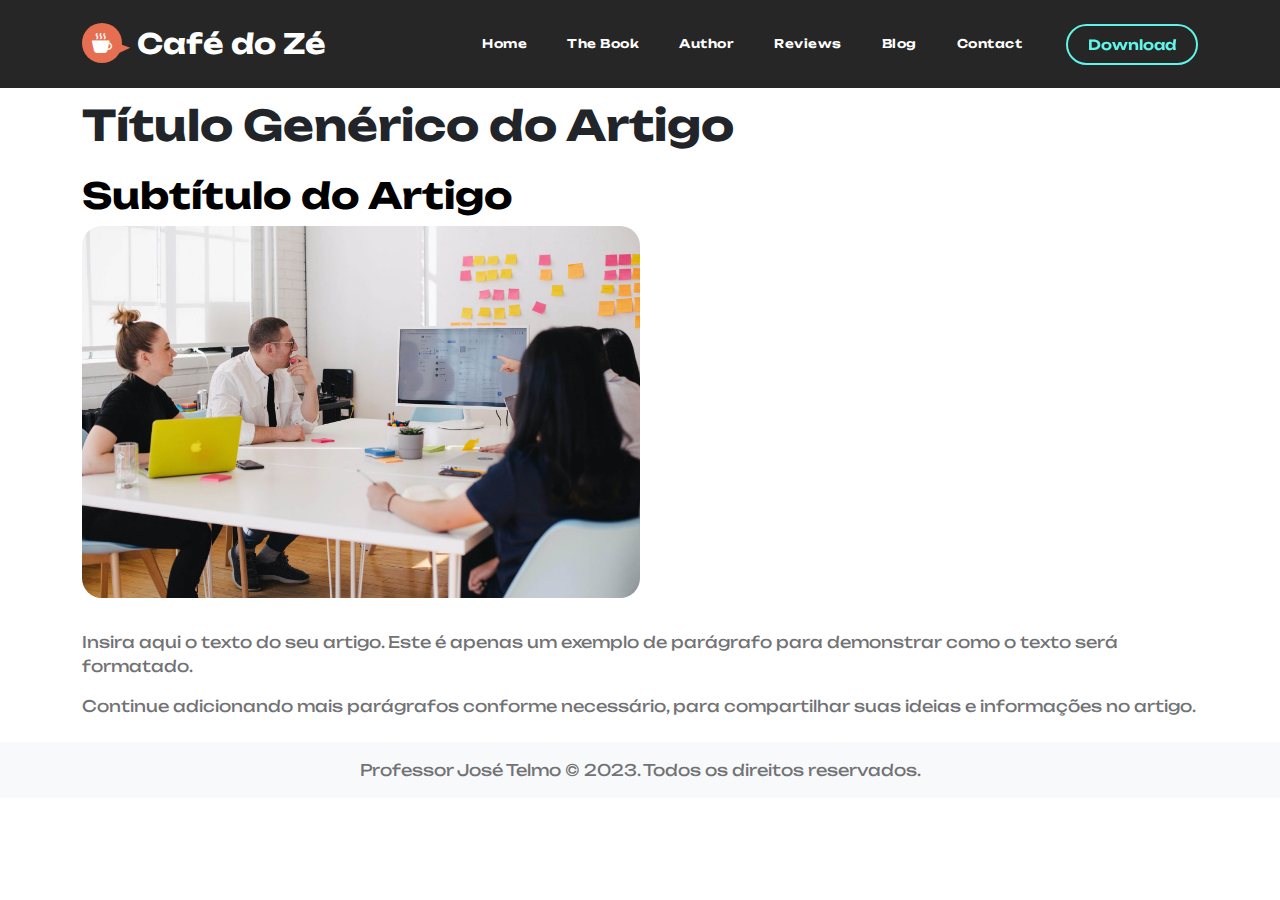
==== blog.html @ 488163ed "Menu por JS" ====
<!doctype html>
<html lang="pt-br">
    <head>

<!-- GA4: "GitHub Pages"-->
<!-- Google tag (gtag.js) -->
<script async src="https://www.googletagmanager.com/gtag/js?id=G-TB0BN3F8QX"></script>
<script>
  window.dataLayer = window.dataLayer || [];
  function gtag(){dataLayer.push(arguments);}
  gtag('js', new Date());

  gtag('config', 'G-TB0BN3F8QX');
</script>

        <meta charset="utf-8">
        <meta name="viewport" content="width=device-width, initial-scale=1">

		<title>Café do Zé - Cafeteria em Botafogo</title>
        <meta name="description" content="">
        <meta name="author" content="">

        
        <link rel="icon" type="image/x-icon" href="images/favicon.ico">

        <!-- CSS FILES -->        
        <link rel="preconnect" href="https://fonts.googleapis.com">
        
        <link rel="preconnect" href="https://fonts.gstatic.com" crossorigin>

        <link href="https://fonts.googleapis.com/css2?family=Unbounded:wght@300;400;600;700&display=swap" rel="stylesheet">

        <link href="css/bootstrap.min.css" rel="stylesheet">

        <link href="css/bootstrap-icons.css" rel="stylesheet">

        <link href="css/templatemo-ebook-landing.css" rel="stylesheet">
<!--

TemplateMo 588 ebook landing

https://templatemo.com/tm-588-ebook-landing

-->


<script src="js/script.js" type="text/javascript" crossorigin="anonymous"></script>

<style>

main {

    margin-top: 100px;

}

</style>


    </head>
<body>

        <main>

            <nav class="navbar navbar-expand-lg" id="content">
                    <script>
                
                        window.onload =  catar('menu.html');
                    
                    </script>
            </nav>

      <main class="container">
        <h1 class="mt-4 mb-4">Título Genérico do Artigo</h1>
        <h2>Subtítulo do Artigo</h2>
        <div class="col-lg-6 col-12 mb-3">
        <img src="images/jason-goodman-MUZFKa_mttU-unsplash.jpg" alt="Imagem genérica do artigo" class="scrollspy-example-item-image img-fluid img-fluid mb-3">
    </div>
        <p>
            Insira aqui o texto do seu artigo. Este é apenas um exemplo de parágrafo para demonstrar como o texto será formatado.
        </p>
        <p>
            Continue adicionando mais parágrafos conforme necessário, para compartilhar suas ideias e informações no artigo.
        </p>
    </main>
    <footer class="bg-light py-3 mt-4">
        <div class="container">
            <p class="text-center mb-0">Professor José Telmo &copy; 2023. Todos os direitos reservados.</p>
        </div>
    </footer>
        <!-- JAVASCRIPT FILES -->
        <script src="js/jquery.min.js"></script>
        <script src="js/bootstrap.bundle.min.js"></script>
        <script src="js/jquery.sticky.js"></script>
        <script src="js/click-scroll.js"></script>
        <script src="js/custom.js"></script>
    </body>
</html>
---- css/templatemo-ebook-landing.css ----
/*

TemplateMo 588 ebook landing

https://templatemo.com/tm-588-ebook-landing

*/

/*---------------------------------------
  CUSTOM PROPERTIES ( VARIABLES )             
-----------------------------------------*/
:root {
  --white-color:                  #ffffff;
  --primary-color:                #E76F51;
  --secondary-color:              #E9C46A;
  --section-bg-color:             #f0f8ff;
  --custom-btn-bg-color:          #61f4e8;
  --custom-btn-bg-hover-color:    #E76F51;
  --dark-color:                   #000000;
  --p-color:                      #717275;
  --link-hover-color:             #E76F51;

  --body-font-family:             'Unbounded', sans-serif;

  --h1-font-size:                 42px;
  --h2-font-size:                 36px;
  --h3-font-size:                 28px;
  --h4-font-size:                 24px;
  --h5-font-size:                 22px;
  --h6-font-size:                 20px;
  --p-font-size:                  16px;
  --menu-font-size:               12px;
  --btn-font-size:                14px;
  --copyright-font-size:          14px;

  --border-radius-large:          100px;
  --border-radius-medium:         20px;
  --border-radius-small:          10px;

  --font-weight-light:            300;
  --font-weight-normal:           400;
  --font-weight-semibold:         600;
  --font-weight-bold:             700;
}

body {
  background-color: var(--white-color);
  font-family: var(--body-font-family); 
}


/*---------------------------------------
  TYPOGRAPHY               
-----------------------------------------*/

h2,
h3,
h4,
h5,
h6 {
  color: var(--dark-color);
}

h1,
h2,
h3,
h4,
h5,
h6 {
  font-weight: var(--font-weight-semibold);
}

h1 {
  font-size: var(--h1-font-size);
  font-weight: var(--font-weight-bold);
}

h2 {
  font-size: var(--h2-font-size);
  font-weight: var(--font-weight-bold);
}

h3 {
  font-size: var(--h3-font-size);
}

h4 {
  font-size: var(--h4-font-size);
}

h5 {
  font-size: var(--h5-font-size);
}

h6 {
  color: var(--secondary-color);
  font-size: var(--h6-font-size);
}

p {
  color: var(--p-color);
  font-size: var(--p-font-size);
  font-weight: var(--font-weight-normal);
}

ul li {
  color: var(--p-color);
  font-size: var(--p-font-size);
  font-weight: var(--font-weight-normal);
}

a, 
button {
  touch-action: manipulation;
  transition: all 0.3s;
}

a {
  display: inline-block;
  color: var(--primary-color);
  text-decoration: none;
}

a:hover {
  color: var(--link-hover-color);
}

b,
strong {
  font-weight: var(--font-weight-bold);
}


/*---------------------------------------
  SECTION               
-----------------------------------------*/
.section-padding {
  padding-top: 100px;
  padding-bottom: 100px;
}

::selection {
  background-color: var(--secondary-color);
  color: var(--white-color);
}


/*---------------------------------------
  AVATAR IMAGE               
-----------------------------------------*/
.avatar-image {
  border: 4px solid var(--white-color);
  border-radius: 100px;
  width: 60px;
  height: 60px;
  object-fit: cover;
}

.avatar-image-left {
  position: relative;
  left: -10px;
}

.avatar-image-left + .avatar-image-left {
  left: -20px;
}

.avatar-image-left + .avatar-image-left + .avatar-image-left {
  left: -30px;
}

.avatar-image-left + .avatar-image-left + .avatar-image-left + .avatar-image-left {
  left: -40px;
}

.avatar-group,
.reviews-group {
  position: relative;
  z-index: 22;
}

.reviews-group {
  display: inline-block;
  vertical-align: top;
}

.reviews-group strong {
  font-size: var(--h3-font-size);
  margin-right: 10px;
}


/*---------------------------------------
  CUSTOM LINK              
-----------------------------------------*/
.link {
  cursor: pointer;
  position: relative;
  white-space: nowrap;
  color: var(--white-color);
}

.link::before,
.link::after {
  position: absolute;
  width: 100%;
  height: 1px;
  background: currentColor;
  top: 100%;
  left: 0;
  pointer-events: none;
}

.link::before {
  content: '';
}

.link--kale::before {
  height: 10px;
  top: 100%;
  opacity: 0;
}

.link--kale:hover::before {
  opacity: 1;
  animation: lineUp 0.3s ease forwards;
}

@keyframes lineUp {
    0% {
      transform-origin: 50% 100%;
      transform: scale3d(1, 0.045, 1);
    }

    50% {
      transform-origin: 50% 100%;
      transform: scale3d(1, 1, 1);
    }

    51% {
      transform-origin: 50% 0%;
      transform: scale3d(1, 1, 1);
    }

    100% {
      transform-origin: 50% 0%;
      transform: scale3d(1, 0.045, 1);
    }
}

.link--kale::after {
    content: '';
    transition: opacity 0.3s;
    opacity: 0;
    transition-delay: 0s;
}

.link--kale:hover::after {
    opacity: 1;
    transition-delay: 0.3s;
}


/*---------------------------------------
  CUSTOM BUTTON               
-----------------------------------------*/
.custom-btn {
  background: var(--custom-btn-bg-color);
  border: 2px solid transparent;
  border-radius: var(--border-radius-large);
  color: var(--white-color);
  font-size: var(--btn-font-size);
  font-weight: var(--font-weight-semibold);
  line-height: normal;
  transition: all 0.3s;
  padding: 10px 20px;
}

.custom-btn:hover {
  background: var(--custom-btn-bg-hover-color);
  color: var(--white-color);
}

.custom-border-btn {
  background: transparent;
  border: 2px solid var(--custom-btn-bg-color);
  color: var(--custom-btn-bg-color);
}

.custom-border-btn:hover {
  background: var(--custom-btn-bg-color);
  border-color: transparent;
  color: var(--white-color);
}

.custom-btn-bg-white {
  border-color: var(--white-color);
  color: var(--white-color);
}

.btn-naira {
  padding: 0;
  position: relative;
  z-index: 1;
  overflow: hidden;
  -webkit-backface-visibility: hidden;
  -webkit-transition: background-color 0.3s;
  transition: background-color 0.3s;
}

.btn-naira::before {
  content: '';
  position: absolute;
  left: -50%;
  width: 200%;
  height: 200%;
  background: var(--primary-color);
  top: -50%;
  z-index: -1;
  -webkit-transform: translate3d(0, -100%, 0) rotate3d(0, 0, 1, -10deg);
  transform: translate3d(0, -100%, 0) rotate3d(0, 0, 1, -10deg);
}

.btn-naira.btn-inverted::before {
  background: var(--primary-color);
}

.btn-naira > span {
  display: block;
  vertical-align: middle;
}

.btn-naira .btn-icon {
  position: absolute;
  top: 0;
  width: 100%;
  left: 0;
  color: var(--white-color);
  -webkit-transform: translate3d(0, -100%, 0);
  transform: translate3d(0, -100%, 0);
}

.btn-naira > span,
.btn-naira .btn-icon {
  padding: 10px 20px;
  -webkit-transition: -webkit-transform 0.3s;
  transition: transform 0.3s;
  -webkit-transition-timing-function: cubic-bezier(0.75, 0, 0.125, 1);
  transition-timing-function: cubic-bezier(0.75, 0, 0.125, 1);
}

.btn-naira:hover::before {
  -webkit-animation: anim-naira-1 0.3s forwards ease-in;
  animation: anim-naira-1 0.3s forwards ease-in;
}

@-webkit-keyframes anim-naira-1 {
  50% {
    -webkit-transform: translate3d(0, -50%, 0) rotate3d(0, 0, 1, -10deg);
    transform: translate3d(0, -50%, 0) rotate3d(0, 0, 1, -10deg);
    -webkit-animation-timing-function: ease-out;
    animation-timing-function: ease-out;
  }
  100% {
    -webkit-transform: translate3d(0, 0%, 0) rotate3d(0, 0, 1, 0deg);
    transform: translate3d(0, 0%, 0) rotate3d(0, 0, 1, 0deg);
  }
}

@keyframes anim-naira-1 {
  50% {
    -webkit-transform: translate3d(0, -50%, 0) rotate3d(0, 0, 1, -10deg);
    transform: translate3d(0, -50%, 0) rotate3d(0, 0, 1, -10deg);
    -webkit-animation-timing-function: ease-out;
    animation-timing-function: ease-out;
  }
  100% {
    -webkit-transform: translate3d(0, 0%, 0) rotate3d(0, 0, 1, 0deg);
    transform: translate3d(0, 0%, 0) rotate3d(0, 0, 1, 0deg);
  }
}

.btn-naira:hover {
  background-color: var(--primary-color);
  -webkit-transition: background-color 0s 0.3s;
  transition: background-color 0s 0.3s;
}

.btn-naira.btn-inverted:hover {
  background-color: var(--primary-color);
}

.btn-naira:hover .btn-icon {
  -webkit-transform: translate3d(0, 0, 0);
  transform: translate3d(0, 0, 0);
}

.btn-naira:hover > span {
  opacity: 0;
  -webkit-transform: translate3d(0, 100%, 0);
  transform: translate3d(0, 100%, 0);
}


/*---------------------------------------
  NAVIGATION              
-----------------------------------------*/
.sticky-wrapper {
  position: absolute;
  top: 0;
  right: 0;
  left: 0;
}

.sticky-wrapper.is-sticky .navbar {
  background-color: rgba(0, 0, 0, 0.85);
}

.navbar {
  background: rgba(0, 0, 0, 0.85);
  z-index: 99;
  padding-top: 15px;
  padding-bottom: 15px;
}

.navbar-brand,
.navbar-brand:hover {
  font-size: var(--h3-font-size);
  font-weight: var(--font-weight-bold);
  display: block;
  color: var(--white-color);
}

.navbar-brand-icon {
  background: var(--primary-color);
  border-radius: var(--border-radius-large);
  display: inline-block;
  vertical-align: top;
  color: var(--white-color);
  font-size: var(--h6-font-size);
  width: 40px;
  height: 40px;
  line-height: 40px;
  text-align: center;
  position: relative;
}

.navbar-brand-icon::after {
  content: "";
  position: absolute;
  z-index: -1;
  top: 10px;
  right: -5px;
  width: 0;
  height: 0;
  border-style: solid;
  border-width: 0 0 20px 20px;
  border-color: transparent transparent var(--primary-color) transparent;
  pointer-events: none;
  transform: rotate(65deg);
}

.navbar-expand-lg .navbar-nav .nav-link {
  border-radius: var(--border-radius-large);
  margin: 10px;
  padding: 10px;
}

.navbar-nav .nav-link {
  display: inline-block;
  color: var(--white-color);
  font-size: var(--menu-font-size);
  font-weight: var(--font-weight-semibold);
  letter-spacing: 0.5px;
  position: relative;
  padding-top: 15px;
  padding-bottom: 15px;
}

.navbar-nav .nav-link.active, 
.navbar-nav .nav-link:hover {
  color: var(--primary-color);
}

.navbar-toggler {
  border: 0;
  padding: 0;
  cursor: pointer;
  margin: 0;
  width: 30px;
  height: 35px;
  outline: none;
}

.navbar-toggler:focus {
  outline: none;
  box-shadow: none;
}

.navbar-toggler[aria-expanded="true"] .navbar-toggler-icon {
  background: transparent;
}

.navbar-toggler[aria-expanded="true"] .navbar-toggler-icon:before,
.navbar-toggler[aria-expanded="true"] .navbar-toggler-icon:after {
  transition: top 300ms 50ms ease, -webkit-transform 300ms 350ms ease;
  transition: top 300ms 50ms ease, transform 300ms 350ms ease;
  transition: top 300ms 50ms ease, transform 300ms 350ms ease, -webkit-transform 300ms 350ms ease;
  top: 0;
}

.navbar-toggler[aria-expanded="true"] .navbar-toggler-icon:before {
  transform: rotate(45deg);
}

.navbar-toggler[aria-expanded="true"] .navbar-toggler-icon:after {
  transform: rotate(-45deg);
}

.navbar-toggler .navbar-toggler-icon {
  background: var(--white-color);
  transition: background 10ms 300ms ease;
  display: block;
  width: 30px;
  height: 2px;
  position: relative;
}

.navbar-toggler .navbar-toggler-icon:before,
.navbar-toggler .navbar-toggler-icon:after {
  transition: top 300ms 350ms ease, -webkit-transform 300ms 50ms ease;
  transition: top 300ms 350ms ease, transform 300ms 50ms ease;
  transition: top 300ms 350ms ease, transform 300ms 50ms ease, -webkit-transform 300ms 50ms ease;
  position: absolute;
  right: 0;
  left: 0;
  background: var(--white-color);
  width: 30px;
  height: 2px;
  content: '';
}

.navbar-toggler .navbar-toggler-icon::before {
  top: -8px;
}

.navbar-toggler .navbar-toggler-icon::after {
  top: 8px;
}


/*---------------------------------------
  HERO        
-----------------------------------------*/
.hero-section {
  background-image: url('../images/businessman-sitting-by-table-cafe.jpg');
  background-repeat: no-repeat;
  background-size: cover;
  background-position: center;
  position: relative;
  padding-top: 50px;
}

.hero-section::after {
  content: "";
  position: absolute;
  top: 0;
  right: 0;
  bottom: 0;
  left: 0;
  pointer-events: none;
  background-color: rgba(0, 0, 0, 0.45); 
}

.hero-section .row {
  position: relative;
  z-index: 22;
  top: 100px;
}

.hero-image {
  position: relative;
  z-index: 2;
  bottom: 100px;
  display: block;
  margin: auto;
}

@media screen and (min-width: 991px) {
  .hero-section {
    height: calc(90vh - 88px);
    padding-top: 350px;
  }
}


/*---------------------------------------
  FEATURED              
-----------------------------------------*/
.featured-section {
  background-color: var(--custom-btn-bg-color);
  position: relative;
  padding-top: 50px;
  padding-bottom: 50px;
}

.featured-section::after {
  /*content: "";*/
  position: absolute;
  bottom: 0;
  right: 0;
  width: 0;
  height: 0;
  border-style: solid;
  border-width: 0 0 450px 450px;
  border-color: transparent transparent var(--white-color) transparent;
  pointer-events: none;
}


/*---------------------------------------
  CUSTOM BLOCK              
-----------------------------------------*/
.custom-block {
  background-image: url('../images/businessman-sitting-by-table-cafe.jpg');
  background-repeat: no-repeat;
  background-size: cover;
  background-position: center;
  border-radius: var(--border-radius-medium);
  position: relative;
  overflow: hidden;
}

.custom-block::after {
  content: "";
  position: absolute;
  top: 0;
  right: 0;
  bottom: 0;
  left: 0;
  pointer-events: none;
  background-color: rgba(0, 0, 0, 0.45);
}

.custom-block .avatar-image {
  min-width: 60px;
  margin: auto;
  left: 0;
}

.custom-block .bi-star {
  color: var(--white-color);
}

.custom-block .bi-star-fill {
  color: var(--secondary-color);
}

.custom-block-image-wrap {
  background-color: rgba(231, 111, 81, 0.85);
  border-radius: 0 0 var(--border-radius-medium) var(--border-radius-medium);
  position: relative;
  z-index: 2;
  overflow: hidden;
  margin: auto;
  padding: 25px 45px;
}

.custom-block-info {
  position: relative;
  z-index: 2;
  padding: 30px;
}

.custom-block-info strong,
.custom-block-info p {
  color: var(--white-color);
}

.custom-block-info p {
  color: rgba(255, 255, 255, 0.9);
  line-height: 1.8;
}


/*---------------------------------------
  THE BOOK SECTION            
-----------------------------------------*/
.book-section-info {
  padding-top: 40px;
  padding-right: 40px;
  padding-left: 40px;
}

.nav-pills {
  border: 2px solid var(--primary-color);
  border-radius: var(--border-radius-medium);
  position: sticky;
  top: 120px;
  padding: 30px;
}

.nav-pills .nav-link {
  background: var(--section-bg-color);
  color: var(--p-color);
  border-radius: var(--border-radius-large);
  margin-top: 5px;
  margin-bottom: 10px;
  padding: 15px 30px;
}

.nav-pills .nav-link:hover,
.nav-pills .nav-link.active, 
.nav-pills .show>.nav-link {
  background: var(--primary-color);
  color: var(--white-color);
}

.scrollspy-example-2 {
  padding-right: 30px;
  padding-left: 30px;
}

.scrollspy-example-item {
  border-bottom: 5px dotted var(--p-color);
  min-height: 500px;
  padding-top: 20px;
  padding-bottom: 50px;
}

.scrollspy-example-item:last-child {
  border-bottom: 0;
}

.scrollspy-example-item-image {
  border-radius: var(--border-radius-medium);
}

.scrollspy-example-item h5 {
  padding-top: 30px;
  padding-bottom: 20px;
}

.blockquote {
  background: var(--section-bg-color);
  border-radius: var(--border-radius-small);
  font-size: var(--h5-font-size);
  font-weight: var(--font-weight-semibold);
  color: var(--site-footer-bg-color);
  margin-top: 30px;
  margin-bottom: 30px;
  padding: 80px 40px 40px 40px;
  text-align: center;
}

.blockquote::before {
  content: "“";
  color: var(--custom-btn-bg-color);
  font-size: 100px;
  line-height: 1rem;
  display: block;
}


/*---------------------------------------
  AUTHOR SECTION            
-----------------------------------------*/
.author-section {
  background-image: url('../images/circle-scatter-haikei.png');
  background-repeat: no-repeat;
  background-size: contain;
  background-position: left bottom;
  position: relative;
  margin-top: 50px;
}

.author-image {
  border: 10px solid var(--secondary-color);
  border-radius: 100%;
  display: block;
  margin: auto;
  width: 350px;
  height: 350px;
  object-fit: cover;
}


/*---------------------------------------
  DIVIDER SECTION               
-----------------------------------------*/
.divider-section {
  background-image: url('../images/wave-haikei.png');
  background-repeat: no-repeat;
  background-size: cover;
  background-position: center;
}


/*---------------------------------------
  CONTACT               
-----------------------------------------*/
.contact-section {
  background: var(--custom-btn-bg-color);
  position: relative;
  overflow: hidden;
}

.contact-section::before {
  content: "";
  position: absolute;
  top: 0;
  left: 0;
  width: 0;
  height: 0;
  border-style: solid;
  border-width: 450px 450px 0 0;
  border-color: var(--white-color) transparent transparent;
  pointer-events: none;
}

.contact-section .container {
  position: relative;
}

.contact-section p {
  color: var(--white-color);
  font-size: var(--h6-font-size);
}

.contact-link {
  color: var(--white-color);
}

.contact-section .copyright-text {
  font-size: var(--copyright-font-size);
}


/*---------------------------------------
  EBOOK DOWNLOAD FORM               
-----------------------------------------*/
.ebook-download-form {
  border-radius: var(--border-radius-medium);
  position: relative;
  z-index: 2;
  padding: 50px;
}


/*---------------------------------------
  CUSTOM FORM               
-----------------------------------------*/
.custom-form .form-control {
  border-radius: var(--border-radius-large);
  box-shadow: none;
  color: var(--p-color);
  padding-top: 13px;
  padding-bottom: 13px;
  padding-right: 40px;
  padding-left: 20px;
  outline: none;
}

.custom-form .form-control:focus,
.custom-form .form-control:hover {
  border-color: var(--primary-color);
}

.custom-form .form-control:focus + .input-group-text .custom-form-icon,
.custom-form .form-control:hover + .input-group-text .custom-form-icon {
  opacity: 1;
}

.custom-form .input-group-text {
  background: transparent;
  border: 0;
  border-radius: 0;
  position: absolute;
  top: 0;
  right: 0;
  bottom: 0;
  margin: 10px;
}

.custom-form-icon {
  position: relative;
  z-index: 22;
  opacity: 0;
  transition: opacity 0.3s ease;
}

.input-group:not(.has-validation)>.dropdown-toggle:nth-last-child(n+3), .input-group:not(.has-validation)>.form-floating:not(:last-child)>.form-control, .input-group:not(.has-validation)>.form-floating:not(:last-child)>.form-select, .input-group:not(.has-validation)>:not(:last-child):not(.dropdown-toggle):not(.dropdown-menu):not(.form-floating) {
  border-radius: var(--border-radius-large);
}

.custom-form button[type="submit"] {
  background: var(--custom-btn-bg-color);
  border: none;
  border-radius: var(--border-radius-large);
  color: var(--white-color);
  font-size: var(--p-font-size);
  font-weight: var(--font-weight-semibold);
  transition: all 0.3s;
  margin-bottom: 0;
}

.custom-form button[type="submit"]:hover,
.custom-form button[type="submit"]:focus {
  background: var(--custom-btn-bg-hover-color);
  border-color: transparent;
}


/*---------------------------------------
  SOCIAL ICON               
-----------------------------------------*/
.social-icon {
  margin: 0;
  padding: 0;
}

.social-icon-item {
  list-style: none;
  display: inline-block;
  vertical-align: top;
}

.social-icon-link {
  background: var(--secondary-color);
  border-radius: var(--border-radius-large);
  color: var(--white-color);
  font-size: var(--copyright-font-size);
  display: block;
  margin-right: 10px;
  text-align: center;
  width: 35px;
  height: 35px;
  line-height: 36px;
  transition: background 0.2s, color 0.2s;
}

.social-icon-link:hover {
  background: var(--primary-color);
  color: var(--white-color);
}


/*---------------------------------------
  RESPONSIVE STYLES               
-----------------------------------------*/
@media screen and (max-width: 991px) {
  h1 {
    font-size: 48px;
  }

  h2 {
    font-size: 36px;
  }

  h3 {
    font-size: 32px;
  }

  h4 {
    font-size: 28px;
  }

  h5 {
    font-size: 20px;
  }

  h6 {
    font-size: 18px;
  }

  .section-padding {
    padding-top: 50px;
    padding-bottom: 50px;
  }
  
  .navbar {
    background-color: rgba(0, 0, 0, 0.65);
  }

  .navbar-expand-lg .navbar-nav {
    padding-bottom: 20px;
  }

  .navbar-expand-lg .navbar-nav .nav-link {
    padding: 0;
  }

  .scrollspy-example-2 .scrollspy-example-item:first-child {
    padding-top: 0;
  }

  .scrollspy-example-item h5 {
    padding-bottom: 5px;
  }

  .book-section-info {
    padding-top: 20px;
    padding-right: 20px;
    padding-left: 20px;
  }

  .ebook-download-form {
    padding: 30px;
  }
}

@media screen and (max-width: 480px) {
  h1 {
    font-size: 36px;
  }

  h2 {
    font-size: 28px;
  }

  h3 {
    font-size: 26px;
  }

  h4 {
    font-size: 22px;
  }

  h5 {
    font-size: 20px;
  }

  .navbar-brand {
    font-size: var(--p-font-size);
  }

  .navbar-brand-icon {
    width: 30px;
    height: 30px;
    line-height: 30px;
  }

  .navbar-brand-icon::after {
    top: 5px;
  }

  .btn-naira > span, 
  .btn-naira .btn-icon {
    font-size: 12px;
    padding: 5px 15px;
  }
}
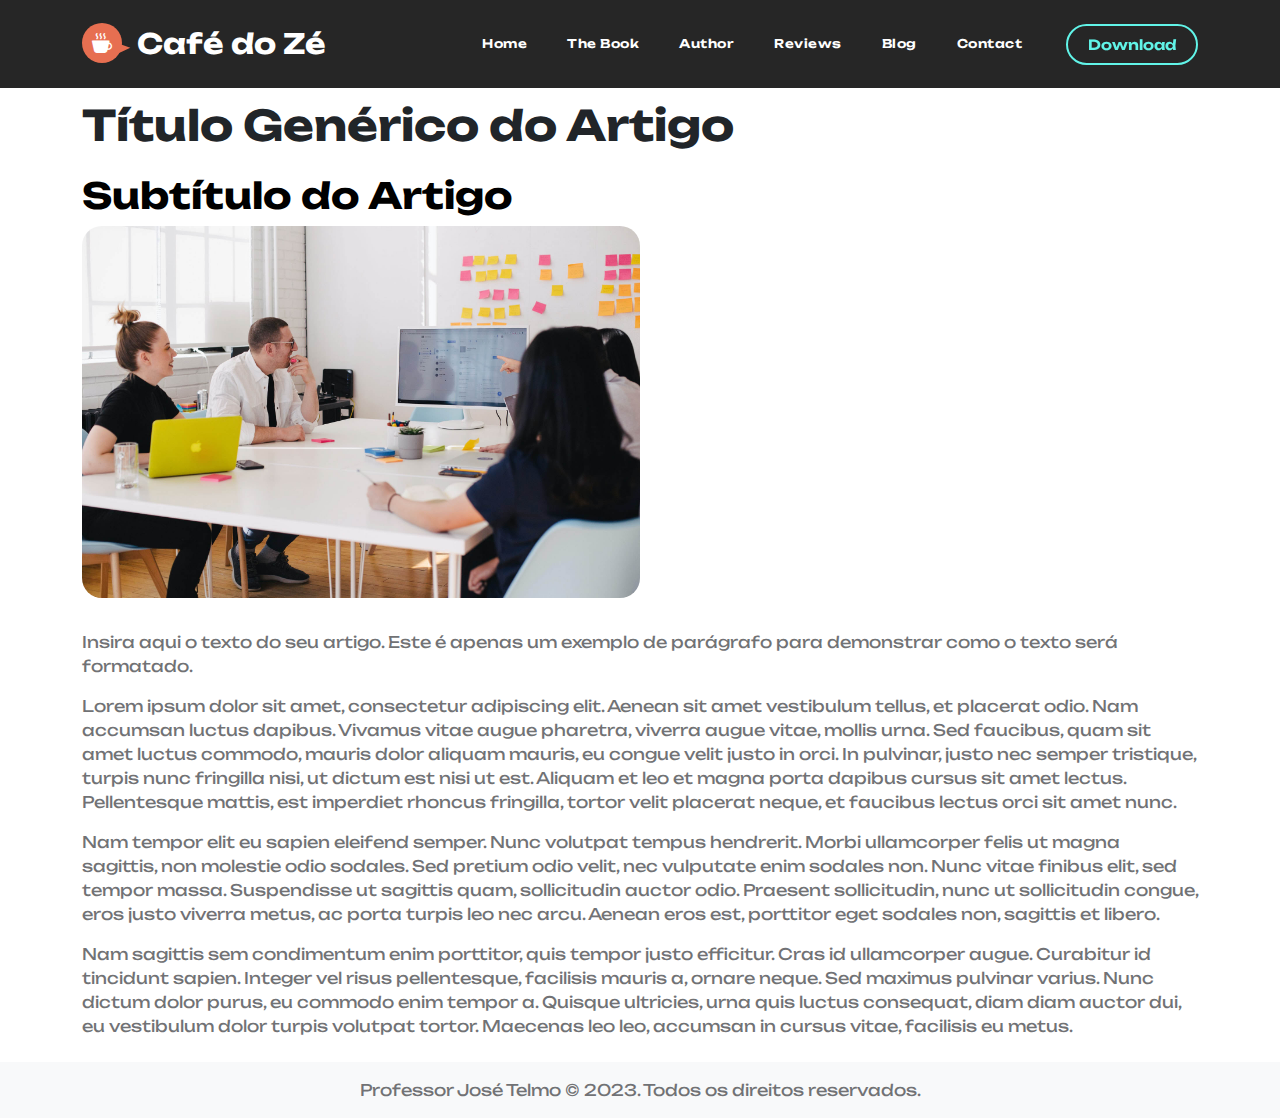
==== commit 664b32ef: "Update blog.html" ====
--- a/blog.html
+++ b/blog.html
@@ -80,7 +80,13 @@
             Insira aqui o texto do seu artigo. Este é apenas um exemplo de parágrafo para demonstrar como o texto será formatado.
         </p>
         <p>
-            Continue adicionando mais parágrafos conforme necessário, para compartilhar suas ideias e informações no artigo.
+            Lorem ipsum dolor sit amet, consectetur adipiscing elit. Aenean sit amet vestibulum tellus, et placerat odio. Nam accumsan luctus dapibus. Vivamus vitae augue pharetra, viverra augue vitae, mollis urna. Sed faucibus, quam sit amet luctus commodo, mauris dolor aliquam mauris, eu congue velit justo in orci. In pulvinar, justo nec semper tristique, turpis nunc fringilla nisi, ut dictum est nisi ut est. Aliquam et leo et magna porta dapibus cursus sit amet lectus. Pellentesque mattis, est imperdiet rhoncus fringilla, tortor velit placerat neque, et faucibus lectus orci sit amet nunc. 
+        </p>
+        <p>    
+            Nam tempor elit eu sapien eleifend semper. Nunc volutpat tempus hendrerit. Morbi ullamcorper felis ut magna sagittis, non molestie odio sodales. Sed pretium odio velit, nec vulputate enim sodales non. Nunc vitae finibus elit, sed tempor massa. Suspendisse ut sagittis quam, sollicitudin auctor odio. Praesent sollicitudin, nunc ut sollicitudin congue, eros justo viverra metus, ac porta turpis leo nec arcu. Aenean eros est, porttitor eget sodales non, sagittis et libero.
+        </p>
+        <p>
+            Nam sagittis sem condimentum enim porttitor, quis tempor justo efficitur. Cras id ullamcorper augue. Curabitur id tincidunt sapien. Integer vel risus pellentesque, facilisis mauris a, ornare neque. Sed maximus pulvinar varius. Nunc dictum dolor purus, eu commodo enim tempor a. Quisque ultricies, urna quis luctus consequat, diam diam auctor dui, eu vestibulum dolor turpis volutpat tortor. Maecenas leo leo, accumsan in cursus vitae, facilisis eu metus.
         </p>
     </main>
     <footer class="bg-light py-3 mt-4">
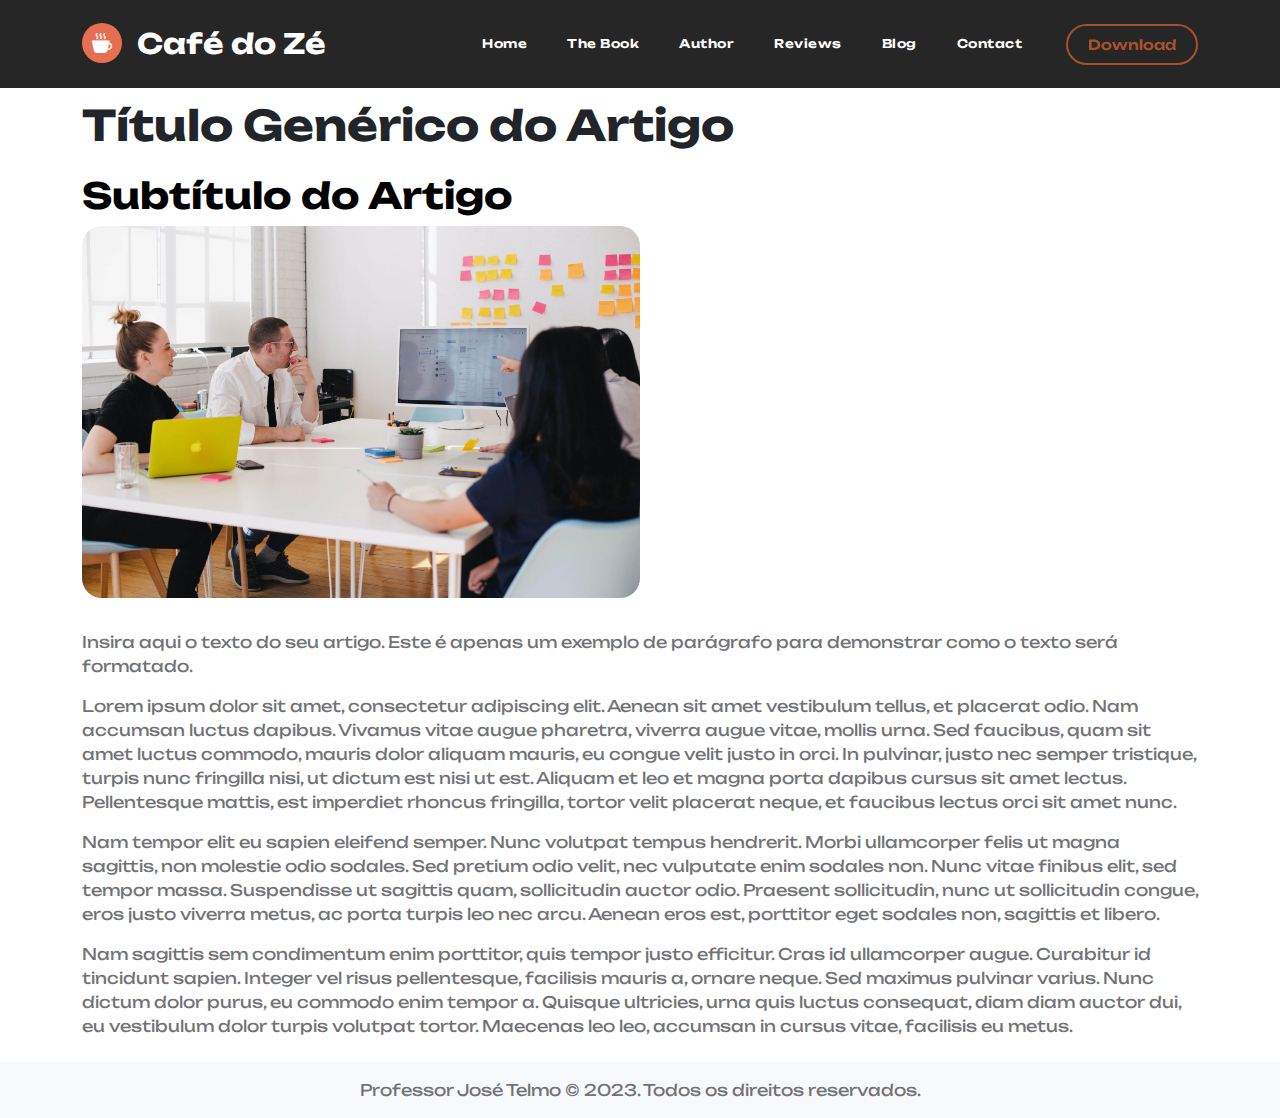
==== commit 411dff1d: "update cores e navegação" ====
--- a/blog.html
+++ b/blog.html
@@ -16,9 +16,10 @@
         <meta charset="utf-8">
         <meta name="viewport" content="width=device-width, initial-scale=1">
 
-		<title>Café do Zé - Cafeteria em Botafogo</title>
-        <meta name="description" content="">
-        <meta name="author" content="">
+        <title>Café do Zé - Cafeteria em Botafogo</title>
+        <meta name="description" content="Café do Zé é uma página de exemplo para meus alunos 
+        praticarem HTML, mídias sociais e análise de métricas.">     
+        <meta name="author" content="Professor José Telmo">
 
         
         <link rel="icon" type="image/x-icon" href="images/favicon.ico">
@@ -34,7 +35,7 @@
 
         <link href="css/bootstrap-icons.css" rel="stylesheet">
 
-        <link href="css/templatemo-ebook-landing.css" rel="stylesheet">
+        <link href="css/style.css" rel="stylesheet">
 <!--
 
 TemplateMo 588 ebook landing
@@ -44,7 +45,6 @@
 -->
 
 
-<script src="js/script.js" type="text/javascript" crossorigin="anonymous"></script>
 
 <style>
 
@@ -61,12 +61,10 @@
 <body>
 
         <main>
-
+            <script src="js/script.js" type="text/javascript" crossorigin="anonymous"></script>
             <nav class="navbar navbar-expand-lg" id="content">
                     <script>
-                
                         window.onload =  catar('menu.html');
-                    
                     </script>
             </nav>
 
--- a/css/style.css
+++ b/css/style.css
@@ -0,0 +1,1028 @@
+/*
+
+TemplateMo 588 ebook landing
+
+https://templatemo.com/tm-588-ebook-landing
+
+*/
+
+/*---------------------------------------
+  CUSTOM PROPERTIES ( VARIABLES )             
+-----------------------------------------*/
+:root {
+  --white-color:                  #ffffff;
+  --primary-color:                #E76F51;
+  --secondary-color:              #c48e07;
+  --section-bg-color:             #f0f8ff;
+  --custom-btn-bg-color:          #a8512e;
+  --custom-btn-bg-hover-color:    #E76F51;
+  --dark-color:                   #000000;
+  --p-color:                      #717275;
+  --link-hover-color:             #E76F51;
+
+  --body-font-family:             'Unbounded', sans-serif;
+
+  --h1-font-size:                 42px;
+  --h2-font-size:                 36px;
+  --h3-font-size:                 28px;
+  --h4-font-size:                 24px;
+  --h5-font-size:                 22px;
+  --h6-font-size:                 20px;
+  --p-font-size:                  16px;
+  --menu-font-size:               12px;
+  --btn-font-size:                14px;
+  --copyright-font-size:          14px;
+
+  --border-radius-large:          100px;
+  --border-radius-medium:         20px;
+  --border-radius-small:          10px;
+
+  --font-weight-light:            300;
+  --font-weight-normal:           400;
+  --font-weight-semibold:         600;
+  --font-weight-bold:             700;
+}
+
+body {
+  background-color: var(--white-color);
+  font-family: var(--body-font-family); 
+}
+
+
+/*---------------------------------------
+  TYPOGRAPHY               
+-----------------------------------------*/
+
+h2,
+h3,
+h4,
+h5,
+h6 {
+  color: var(--dark-color);
+}
+
+h1,
+h2,
+h3,
+h4,
+h5,
+h6 {
+  font-weight: var(--font-weight-semibold);
+}
+
+h1 {
+  font-size: var(--h1-font-size);
+  font-weight: var(--font-weight-bold);
+}
+
+h2 {
+  font-size: var(--h2-font-size);
+  font-weight: var(--font-weight-bold);
+}
+
+h3 {
+  font-size: var(--h3-font-size);
+}
+
+h4 {
+  font-size: var(--h4-font-size);
+}
+
+h5 {
+  font-size: var(--h5-font-size);
+}
+
+h6 {
+  color: var(--secondary-color);
+  font-size: var(--h6-font-size);
+}
+
+p {
+  color: var(--p-color);
+  font-size: var(--p-font-size);
+  font-weight: var(--font-weight-normal);
+}
+
+ul li {
+  color: var(--p-color);
+  font-size: var(--p-font-size);
+  font-weight: var(--font-weight-normal);
+}
+
+a, 
+button {
+  touch-action: manipulation;
+  transition: all 0.3s;
+}
+
+a {
+  display: inline-block;
+  color: var(--primary-color);
+  text-decoration: none;
+}
+
+a:hover {
+  color: var(--link-hover-color);
+}
+
+b,
+strong {
+  font-weight: var(--font-weight-bold);
+}
+
+
+/*---------------------------------------
+  SECTION               
+-----------------------------------------*/
+.section-padding {
+  padding-top: 100px;
+  padding-bottom: 100px;
+}
+
+::selection {
+  background-color: var(--secondary-color);
+  color: var(--white-color);
+}
+
+
+/*---------------------------------------
+  AVATAR IMAGE               
+-----------------------------------------*/
+.avatar-image {
+  border: 4px solid var(--white-color);
+  border-radius: 100px;
+  width: 60px;
+  height: 60px;
+  object-fit: cover;
+}
+
+.avatar-image-left {
+  position: relative;
+  left: -10px;
+}
+
+.avatar-image-left + .avatar-image-left {
+  left: -20px;
+}
+
+.avatar-image-left + .avatar-image-left + .avatar-image-left {
+  left: -30px;
+}
+
+.avatar-image-left + .avatar-image-left + .avatar-image-left + .avatar-image-left {
+  left: -40px;
+}
+
+.avatar-group,
+.reviews-group {
+  position: relative;
+  z-index: 22;
+}
+
+.reviews-group {
+  display: inline-block;
+  vertical-align: top;
+}
+
+.reviews-group strong {
+  font-size: var(--h3-font-size);
+  margin-right: 10px;
+}
+
+
+/*---------------------------------------
+  CUSTOM LINK              
+-----------------------------------------*/
+.link {
+  cursor: pointer;
+  position: relative;
+  white-space: nowrap;
+  color: var(--white-color);
+}
+
+.link::before,
+.link::after {
+  position: absolute;
+  width: 100%;
+  height: 1px;
+  background: currentColor;
+  top: 100%;
+  left: 0;
+  pointer-events: none;
+}
+
+.link::before {
+  content: '';
+}
+
+.link--kale::before {
+  height: 10px;
+  top: 100%;
+  opacity: 0;
+}
+
+.link--kale:hover::before {
+  opacity: 1;
+  animation: lineUp 0.3s ease forwards;
+}
+
+@keyframes lineUp {
+    0% {
+      transform-origin: 50% 100%;
+      transform: scale3d(1, 0.045, 1);
+    }
+
+    50% {
+      transform-origin: 50% 100%;
+      transform: scale3d(1, 1, 1);
+    }
+
+    51% {
+      transform-origin: 50% 0%;
+      transform: scale3d(1, 1, 1);
+    }
+
+    100% {
+      transform-origin: 50% 0%;
+      transform: scale3d(1, 0.045, 1);
+    }
+}
+
+.link--kale::after {
+    content: '';
+    transition: opacity 0.3s;
+    opacity: 0;
+    transition-delay: 0s;
+}
+
+.link--kale:hover::after {
+    opacity: 1;
+    transition-delay: 0.3s;
+}
+
+
+/*---------------------------------------
+  CUSTOM BUTTON               
+-----------------------------------------*/
+.custom-btn {
+  background: var(--custom-btn-bg-color);
+  border: 2px solid transparent;
+  border-radius: var(--border-radius-large);
+  color: var(--white-color);
+  font-size: var(--btn-font-size);
+  font-weight: var(--font-weight-semibold);
+  line-height: normal;
+  transition: all 0.3s;
+  padding: 10px 20px;
+}
+
+.custom-btn:hover {
+  background: var(--custom-btn-bg-hover-color);
+  color: var(--white-color);
+}
+
+.custom-border-btn {
+  background: transparent;
+  border: 2px solid var(--custom-btn-bg-color);
+  color: var(--custom-btn-bg-color);
+}
+
+.custom-border-btn:hover {
+  background: var(--custom-btn-bg-color);
+  border-color: transparent;
+  color: var(--white-color);
+}
+
+.custom-btn-bg-white {
+  border-color: var(--white-color);
+  color: var(--white-color);
+}
+
+.btn-naira {
+  padding: 0;
+  position: relative;
+  z-index: 1;
+  overflow: hidden;
+  -webkit-backface-visibility: hidden;
+  -webkit-transition: background-color 0.3s;
+  transition: background-color 0.3s;
+}
+
+.btn-naira::before {
+  content: '';
+  position: absolute;
+  left: -50%;
+  width: 200%;
+  height: 200%;
+  background: var(--primary-color);
+  top: -50%;
+  z-index: -1;
+  -webkit-transform: translate3d(0, -100%, 0) rotate3d(0, 0, 1, -10deg);
+  transform: translate3d(0, -100%, 0) rotate3d(0, 0, 1, -10deg);
+}
+
+.btn-naira.btn-inverted::before {
+  background: var(--primary-color);
+}
+
+.btn-naira > span {
+  display: block;
+  vertical-align: middle;
+}
+
+.btn-naira .btn-icon {
+  position: absolute;
+  top: 0;
+  width: 100%;
+  left: 0;
+  color: var(--white-color);
+  -webkit-transform: translate3d(0, -100%, 0);
+  transform: translate3d(0, -100%, 0);
+}
+
+.btn-naira > span,
+.btn-naira .btn-icon {
+  padding: 10px 20px;
+  -webkit-transition: -webkit-transform 0.3s;
+  transition: transform 0.3s;
+  -webkit-transition-timing-function: cubic-bezier(0.75, 0, 0.125, 1);
+  transition-timing-function: cubic-bezier(0.75, 0, 0.125, 1);
+}
+
+.btn-naira:hover::before {
+  -webkit-animation: anim-naira-1 0.3s forwards ease-in;
+  animation: anim-naira-1 0.3s forwards ease-in;
+}
+
+@-webkit-keyframes anim-naira-1 {
+  50% {
+    -webkit-transform: translate3d(0, -50%, 0) rotate3d(0, 0, 1, -10deg);
+    transform: translate3d(0, -50%, 0) rotate3d(0, 0, 1, -10deg);
+    -webkit-animation-timing-function: ease-out;
+    animation-timing-function: ease-out;
+  }
+  100% {
+    -webkit-transform: translate3d(0, 0%, 0) rotate3d(0, 0, 1, 0deg);
+    transform: translate3d(0, 0%, 0) rotate3d(0, 0, 1, 0deg);
+  }
+}
+
+@keyframes anim-naira-1 {
+  50% {
+    -webkit-transform: translate3d(0, -50%, 0) rotate3d(0, 0, 1, -10deg);
+    transform: translate3d(0, -50%, 0) rotate3d(0, 0, 1, -10deg);
+    -webkit-animation-timing-function: ease-out;
+    animation-timing-function: ease-out;
+  }
+  100% {
+    -webkit-transform: translate3d(0, 0%, 0) rotate3d(0, 0, 1, 0deg);
+    transform: translate3d(0, 0%, 0) rotate3d(0, 0, 1, 0deg);
+  }
+}
+
+.btn-naira:hover {
+  background-color: var(--primary-color);
+  -webkit-transition: background-color 0s 0.3s;
+  transition: background-color 0s 0.3s;
+}
+
+.btn-naira.btn-inverted:hover {
+  background-color: var(--primary-color);
+}
+
+.btn-naira:hover .btn-icon {
+  -webkit-transform: translate3d(0, 0, 0);
+  transform: translate3d(0, 0, 0);
+}
+
+.btn-naira:hover > span {
+  opacity: 0;
+  -webkit-transform: translate3d(0, 100%, 0);
+  transform: translate3d(0, 100%, 0);
+}
+
+
+/*---------------------------------------
+  NAVIGATION              
+-----------------------------------------*/
+.sticky-wrapper {
+  position: absolute;
+  top: 0;
+  right: 0;
+  left: 0;
+}
+
+.sticky-wrapper.is-sticky .navbar {
+  background-color: rgba(0, 0, 0, 0.85);
+}
+
+.navbar {
+  background: rgba(0, 0, 0, 0.85);
+  z-index: 99;
+  padding-top: 15px;
+  padding-bottom: 15px;
+}
+
+.navbar-brand,
+.navbar-brand:hover {
+  font-size: var(--h3-font-size);
+  font-weight: var(--font-weight-bold);
+  display: block;
+  color: var(--white-color);
+}
+
+.navbar-brand-icon {
+  background: var(--primary-color);
+  border-radius: var(--border-radius-large);
+  display: inline-block;
+  vertical-align: top;
+  color: var(--white-color);
+  font-size: var(--h6-font-size);
+  width: 40px;
+  height: 40px;
+  line-height: 40px;
+  text-align: center;
+  position: relative;
+}
+
+
+.navbar-expand-lg .navbar-nav .nav-link {
+  border-radius: var(--border-radius-large);
+  margin: 10px;
+  padding: 10px;
+}
+
+.navbar-nav .nav-link {
+  display: inline-block;
+  color: var(--white-color);
+  font-size: var(--menu-font-size);
+  font-weight: var(--font-weight-semibold);
+  letter-spacing: 0.5px;
+  position: relative;
+  padding-top: 15px;
+  padding-bottom: 15px;
+}
+
+.navbar-nav .nav-link.active, 
+.navbar-nav .nav-link:hover {
+  color: var(--primary-color);
+}
+
+.navbar-toggler {
+  border: 0;
+  padding: 0;
+  cursor: pointer;
+  margin: 0;
+  width: 30px;
+  height: 35px;
+  outline: none;
+}
+
+.navbar-toggler:focus {
+  outline: none;
+  box-shadow: none;
+}
+
+.navbar-toggler[aria-expanded="true"] .navbar-toggler-icon {
+  background: transparent;
+}
+
+.navbar-toggler[aria-expanded="true"] .navbar-toggler-icon:before,
+.navbar-toggler[aria-expanded="true"] .navbar-toggler-icon:after {
+  transition: top 300ms 50ms ease, -webkit-transform 300ms 350ms ease;
+  transition: top 300ms 50ms ease, transform 300ms 350ms ease;
+  transition: top 300ms 50ms ease, transform 300ms 350ms ease, -webkit-transform 300ms 350ms ease;
+  top: 0;
+}
+
+.navbar-toggler[aria-expanded="true"] .navbar-toggler-icon:before {
+  transform: rotate(45deg);
+}
+
+.navbar-toggler[aria-expanded="true"] .navbar-toggler-icon:after {
+  transform: rotate(-45deg);
+}
+
+.navbar-toggler .navbar-toggler-icon {
+  background: var(--white-color);
+  transition: background 10ms 300ms ease;
+  display: block;
+  width: 30px;
+  height: 2px;
+  position: relative;
+}
+
+.navbar-toggler .navbar-toggler-icon:before,
+.navbar-toggler .navbar-toggler-icon:after {
+  transition: top 300ms 350ms ease, -webkit-transform 300ms 50ms ease;
+  transition: top 300ms 350ms ease, transform 300ms 50ms ease;
+  transition: top 300ms 350ms ease, transform 300ms 50ms ease, -webkit-transform 300ms 50ms ease;
+  position: absolute;
+  right: 0;
+  left: 0;
+  background: var(--white-color);
+  width: 30px;
+  height: 2px;
+  content: '';
+}
+
+.navbar-toggler .navbar-toggler-icon::before {
+  top: -8px;
+}
+
+.navbar-toggler .navbar-toggler-icon::after {
+  top: 8px;
+}
+
+
+/*---------------------------------------
+  HERO        
+-----------------------------------------*/
+.hero-section {
+  background-image: url('../images/businessman-sitting-by-table-cafe.jpg');
+  background-repeat: no-repeat;
+  background-size: cover;
+  background-position: center;
+  position: relative;
+  padding-top: 50px;
+}
+
+.hero-section::after {
+  content: "";
+  position: absolute;
+  top: 0;
+  right: 0;
+  bottom: 0;
+  left: 0;
+  pointer-events: none;
+  background-color: rgba(0, 0, 0, 0.45); 
+}
+
+.hero-section .row {
+  position: relative;
+  z-index: 22;
+  top: 100px;
+}
+
+.hero-image {
+  position: relative;
+  z-index: 2;
+  bottom: 100px;
+  display: block;
+  margin: auto;
+}
+
+@media screen and (min-width: 991px) {
+  .hero-section {
+    height: calc(90vh - 88px);
+    padding-top: 350px;
+  }
+}
+
+
+/*---------------------------------------
+  FEATURED              
+-----------------------------------------*/
+.featured-section {
+  background-color: var(--custom-btn-bg-color);
+  position: relative;
+  padding-top: 50px;
+  padding-bottom: 50px;
+}
+
+.featured-section::after {
+  /*content: "";*/
+  position: absolute;
+  bottom: 0;
+  right: 0;
+  width: 0;
+  height: 0;
+  border-style: solid;
+  border-width: 0 0 450px 450px;
+  border-color: transparent transparent var(--white-color) transparent;
+  pointer-events: none;
+}
+
+
+/*---------------------------------------
+  CUSTOM BLOCK              
+-----------------------------------------*/
+.custom-block {
+  background-image: url('../images/businessman-sitting-by-table-cafe.jpg');
+  background-repeat: no-repeat;
+  background-size: cover;
+  background-position: center;
+  border-radius: var(--border-radius-medium);
+  position: relative;
+  overflow: hidden;
+}
+
+.custom-block::after {
+  content: "";
+  position: absolute;
+  top: 0;
+  right: 0;
+  bottom: 0;
+  left: 0;
+  pointer-events: none;
+  background-color: rgba(0, 0, 0, 0.45);
+}
+
+.custom-block .avatar-image {
+  min-width: 60px;
+  margin: auto;
+  left: 0;
+}
+
+.custom-block .bi-star {
+  color: var(--white-color);
+}
+
+.custom-block .bi-star-fill {
+  color: var(--secondary-color);
+}
+
+.custom-block-image-wrap {
+  background-color: rgba(231, 111, 81, 0.85);
+  border-radius: 0 0 var(--border-radius-medium) var(--border-radius-medium);
+  position: relative;
+  z-index: 2;
+  overflow: hidden;
+  margin: auto;
+  padding: 25px 45px;
+}
+
+.custom-block-info {
+  position: relative;
+  z-index: 2;
+  padding: 30px;
+}
+
+.custom-block-info strong,
+.custom-block-info p {
+  color: var(--white-color);
+}
+
+.custom-block-info p {
+  color: rgba(255, 255, 255, 0.9);
+  line-height: 1.8;
+}
+
+
+/*---------------------------------------
+  THE BOOK SECTION            
+-----------------------------------------*/
+.book-section-info {
+  padding-top: 40px;
+  padding-right: 40px;
+  padding-left: 40px;
+}
+
+.nav-pills {
+  border: 2px solid var(--primary-color);
+  border-radius: var(--border-radius-medium);
+  position: sticky;
+  top: 120px;
+  padding: 30px;
+}
+
+.nav-pills .nav-link {
+  background: var(--section-bg-color);
+  color: var(--p-color);
+  border-radius: var(--border-radius-large);
+  margin-top: 5px;
+  margin-bottom: 10px;
+  padding: 15px 30px;
+}
+
+.nav-pills .nav-link:hover,
+.nav-pills .nav-link.active, 
+.nav-pills .show>.nav-link {
+  background: var(--primary-color);
+  color: var(--white-color);
+}
+
+.scrollspy-example-2 {
+  padding-right: 30px;
+  padding-left: 30px;
+}
+
+.scrollspy-example-item {
+  border-bottom: 5px dotted var(--p-color);
+  min-height: 500px;
+  padding-top: 20px;
+  padding-bottom: 50px;
+}
+
+.scrollspy-example-item:last-child {
+  border-bottom: 0;
+}
+
+.scrollspy-example-item-image {
+  border-radius: var(--border-radius-medium);
+}
+
+.scrollspy-example-item h5 {
+  padding-top: 30px;
+  padding-bottom: 20px;
+}
+
+.blockquote {
+  background: var(--section-bg-color);
+  border-radius: var(--border-radius-small);
+  font-size: var(--h5-font-size);
+  font-weight: var(--font-weight-semibold);
+  color: var(--site-footer-bg-color);
+  margin-top: 30px;
+  margin-bottom: 30px;
+  padding: 80px 40px 40px 40px;
+  text-align: center;
+}
+
+.blockquote::before {
+  content: "“";
+  color: var(--custom-btn-bg-color);
+  font-size: 100px;
+  line-height: 1rem;
+  display: block;
+}
+
+
+/*---------------------------------------
+  AUTHOR SECTION            
+-----------------------------------------*/
+.author-section {
+  background-image: url('../images/circle-scatter-haikei.png');
+  background-repeat: no-repeat;
+  background-size: contain;
+  background-position: left bottom;
+  position: relative;
+  margin-top: 50px;
+}
+
+.author-image {
+  border: 10px solid var(--secondary-color);
+  border-radius: 100%;
+  display: block;
+  margin: auto;
+  width: 350px;
+  height: 350px;
+  object-fit: cover;
+}
+
+
+/*---------------------------------------
+  DIVIDER SECTION               
+-----------------------------------------*/
+.divider-section {
+  background-image: url('../images/wave-haikei.png');
+  background-repeat: no-repeat;
+  background-size: cover;
+  background-position: center;
+}
+
+
+/*---------------------------------------
+  CONTACT               
+-----------------------------------------*/
+.contact-section {
+  background: var(--custom-btn-bg-color);
+  position: relative;
+  overflow: hidden;
+}
+
+
+
+.contact-section .container {
+  position: relative;
+}
+
+.contact-section p {
+  color: var(--white-color);
+  font-size: var(--h6-font-size);
+}
+
+.contact-link {
+  color: var(--white-color);
+}
+
+.contact-section .copyright-text {
+  font-size: var(--copyright-font-size);
+}
+
+
+/*---------------------------------------
+  EBOOK DOWNLOAD FORM               
+-----------------------------------------*/
+.ebook-download-form {
+  border-radius: var(--border-radius-medium);
+  position: relative;
+  z-index: 2;
+  padding: 50px;
+}
+
+
+/*---------------------------------------
+  CUSTOM FORM               
+-----------------------------------------*/
+.custom-form .form-control {
+  border-radius: var(--border-radius-large);
+  box-shadow: none;
+  color: var(--p-color);
+  padding-top: 13px;
+  padding-bottom: 13px;
+  padding-right: 40px;
+  padding-left: 20px;
+  outline: none;
+}
+
+.custom-form .form-control:focus,
+.custom-form .form-control:hover {
+  border-color: var(--primary-color);
+}
+
+.custom-form .form-control:focus + .input-group-text .custom-form-icon,
+.custom-form .form-control:hover + .input-group-text .custom-form-icon {
+  opacity: 1;
+}
+
+.custom-form .input-group-text {
+  background: transparent;
+  border: 0;
+  border-radius: 0;
+  position: absolute;
+  top: 0;
+  right: 0;
+  bottom: 0;
+  margin: 10px;
+}
+
+.custom-form-icon {
+  position: relative;
+  z-index: 22;
+  opacity: 0;
+  transition: opacity 0.3s ease;
+}
+
+.input-group:not(.has-validation)>.dropdown-toggle:nth-last-child(n+3), .input-group:not(.has-validation)>.form-floating:not(:last-child)>.form-control, .input-group:not(.has-validation)>.form-floating:not(:last-child)>.form-select, .input-group:not(.has-validation)>:not(:last-child):not(.dropdown-toggle):not(.dropdown-menu):not(.form-floating) {
+  border-radius: var(--border-radius-large);
+}
+
+.custom-form button[type="submit"] {
+  background: var(--custom-btn-bg-color);
+  border: none;
+  border-radius: var(--border-radius-large);
+  color: var(--white-color);
+  font-size: var(--p-font-size);
+  font-weight: var(--font-weight-semibold);
+  transition: all 0.3s;
+  margin-bottom: 0;
+}
+
+.custom-form button[type="submit"]:hover,
+.custom-form button[type="submit"]:focus {
+  background: var(--custom-btn-bg-hover-color);
+  border-color: transparent;
+}
+
+
+/*---------------------------------------
+  SOCIAL ICON               
+-----------------------------------------*/
+.social-icon {
+  margin: 0;
+  padding: 0;
+}
+
+.social-icon-item {
+  list-style: none;
+  display: inline-block;
+  vertical-align: top;
+}
+
+.social-icon-link {
+  background: var(--secondary-color);
+  border-radius: var(--border-radius-large);
+  color: var(--white-color);
+  font-size: var(--copyright-font-size);
+  display: block;
+  margin-right: 10px;
+  text-align: center;
+  width: 35px;
+  height: 35px;
+  line-height: 36px;
+  transition: background 0.2s, color 0.2s;
+}
+
+.social-icon-link:hover {
+  background: var(--primary-color);
+  color: var(--white-color);
+}
+
+
+/*---------------------------------------
+  RESPONSIVE STYLES               
+-----------------------------------------*/
+@media screen and (max-width: 991px) {
+  h1 {
+    font-size: 48px;
+  }
+
+  h2 {
+    font-size: 36px;
+  }
+
+  h3 {
+    font-size: 32px;
+  }
+
+  h4 {
+    font-size: 28px;
+  }
+
+  h5 {
+    font-size: 20px;
+  }
+
+  h6 {
+    font-size: 18px;
+  }
+
+  .section-padding {
+    padding-top: 50px;
+    padding-bottom: 50px;
+  }
+  
+  .navbar {
+    background-color: rgba(0, 0, 0, 0.65);
+  }
+
+  .navbar-expand-lg .navbar-nav {
+    padding-bottom: 20px;
+  }
+
+  .navbar-expand-lg .navbar-nav .nav-link {
+    padding: 0;
+  }
+
+  .scrollspy-example-2 .scrollspy-example-item:first-child {
+    padding-top: 0;
+  }
+
+  .scrollspy-example-item h5 {
+    padding-bottom: 5px;
+  }
+
+  .book-section-info {
+    padding-top: 20px;
+    padding-right: 20px;
+    padding-left: 20px;
+  }
+
+  .ebook-download-form {
+    padding: 30px;
+  }
+}
+
+@media screen and (max-width: 480px) {
+  h1 {
+    font-size: 36px;
+  }
+
+  h2 {
+    font-size: 28px;
+  }
+
+  h3 {
+    font-size: 26px;
+  }
+
+  h4 {
+    font-size: 22px;
+  }
+
+  h5 {
+    font-size: 20px;
+  }
+
+  .navbar-brand {
+    font-size: var(--p-font-size);
+  }
+
+  .navbar-brand-icon {
+    width: 30px;
+    height: 30px;
+    line-height: 30px;
+  }
+
+  .navbar-brand-icon::after {
+    top: 5px;
+  }
+
+  .btn-naira > span, 
+  .btn-naira .btn-icon {
+    font-size: 12px;
+    padding: 5px 15px;
+  }
+}
+
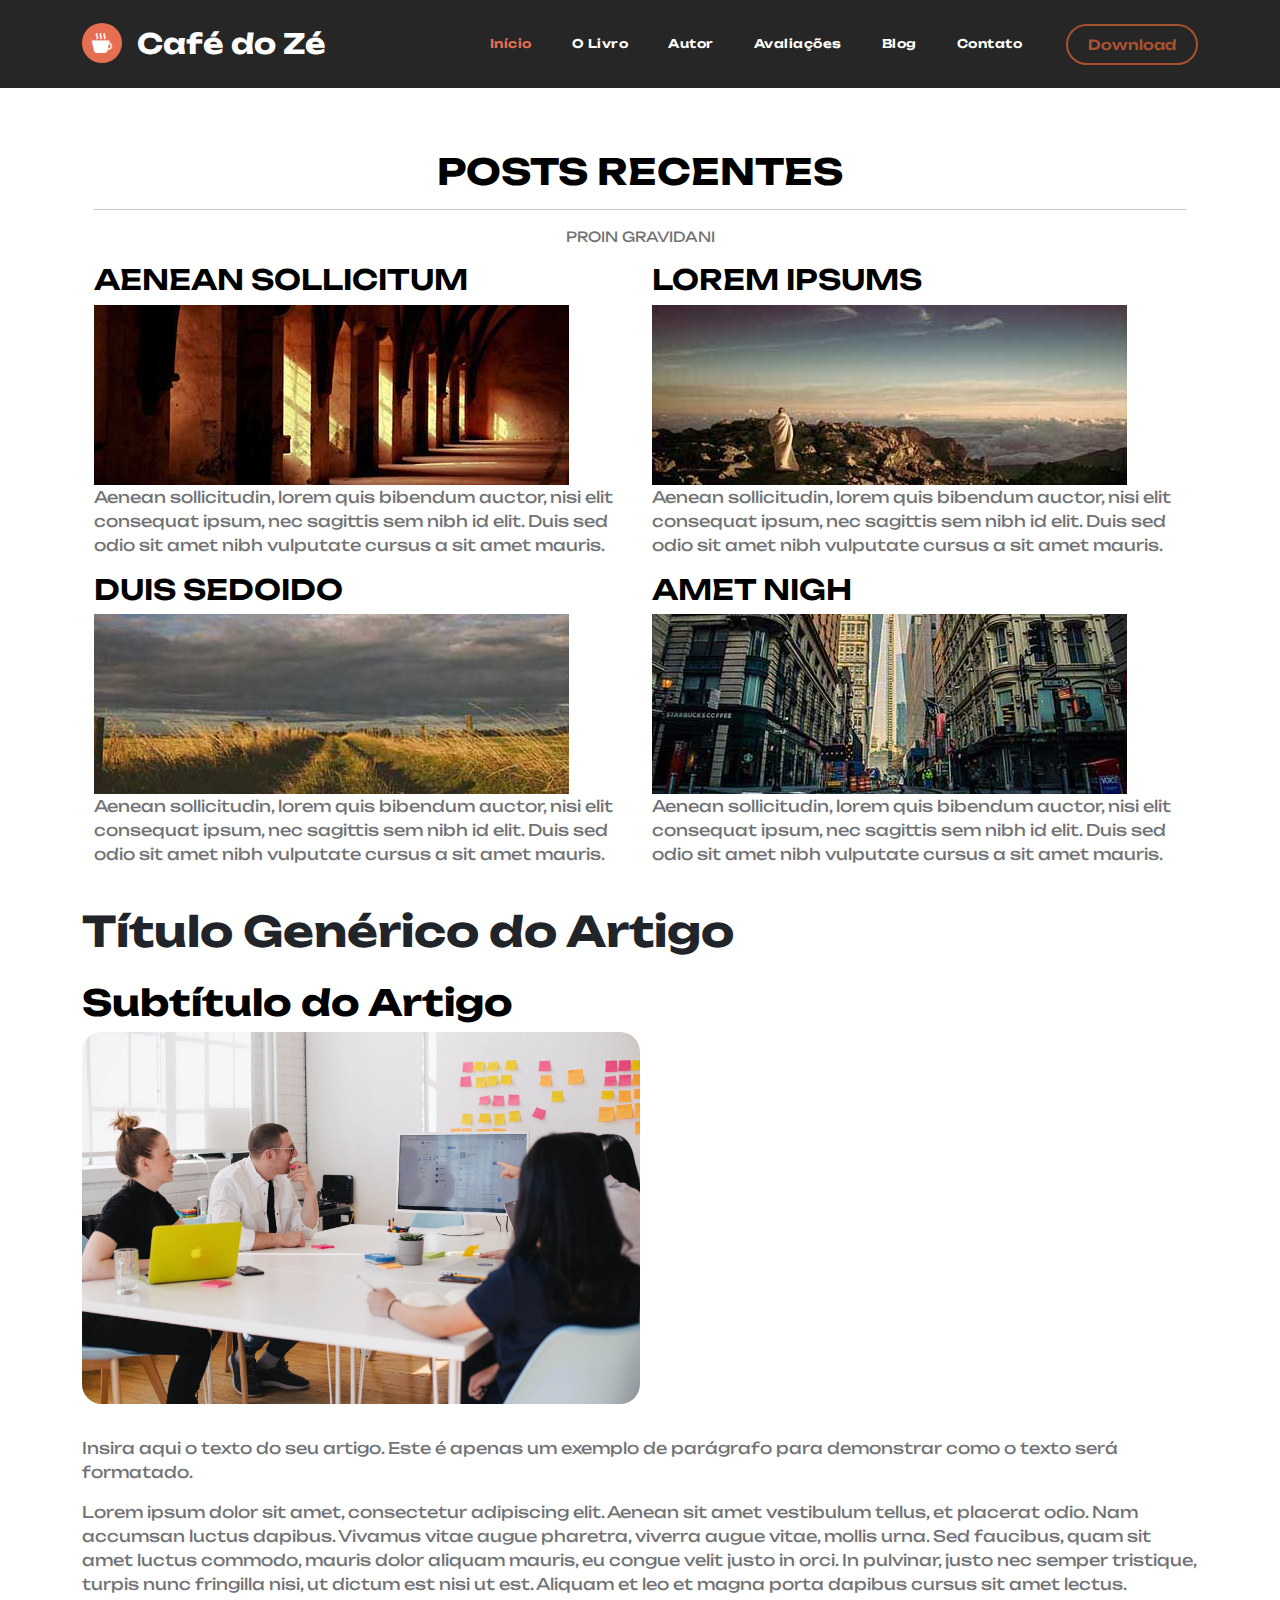
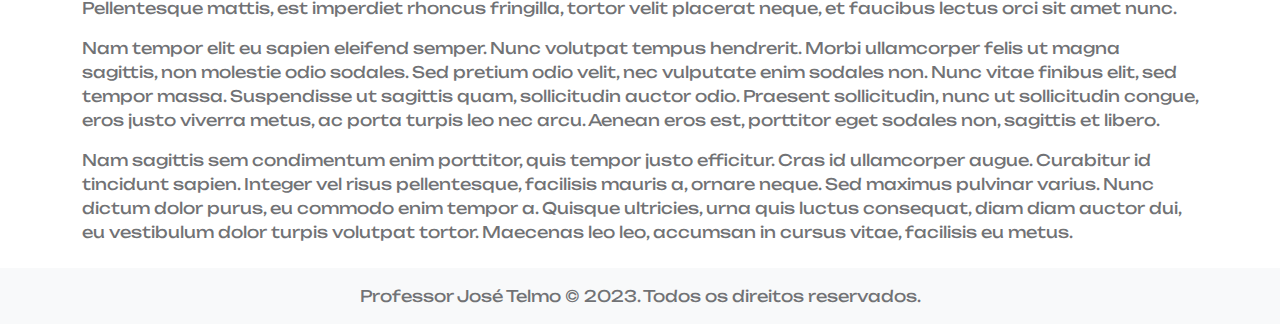
==== commit 3cd82000: "update blog" ====
--- a/blog.html
+++ b/blog.html
@@ -50,7 +50,7 @@
 
 main {
 
-    margin-top: 100px;
+    margin-top: 150px;
 
 }
 
@@ -69,6 +69,54 @@
             </nav>
 
       <main class="container">
+
+
+
+        <section class="templatemo-container">
+            <div class="container">
+                <div class="row margin-bottom-30">
+                    <div class="col-lg-12 text-uppercase text-center">
+                        <h2 class="section-title">Posts Recentes</h2>
+                        <div class="section-title-underline-blue"></div>
+                        <hr class="section-title-underline">
+                        <p class="small">Proin Gravidani</p>
+                    </div>
+                </div>
+                <div class="row">
+                    <div class="col-lg-6 col-md-6 col-sm-6 col-xs-12">
+                        <div class="recent-post-container">
+                            <h3 class="text-uppercase recent-post-title margin-bottom-30"><span class="font-weight-700">Aenean</span> <span class="font-weight-300 blue-text">Sollicitum</span></h3>
+                            <img src="images/blog/blog01.jpg" alt="Image" class="img-responsive margin-bottom-30"> 
+                            <p class="justify-text"><span class="red-text">Aenean sollicitudin</span>, lorem quis bibendum auctor, nisi elit consequat ipsum, nec sagittis sem nibh id elit. Duis sed odio sit amet nibh vulputate cursus a sit amet mauris.</p>
+                        </div>
+                    </div>
+                    <div class="col-lg-6 col-md-6 col-sm-6 col-xs-12">
+                        <div class="recent-post-container">
+                            <h3 class="text-uppercase recent-post-title margin-bottom-30"><span class="font-weight-700">Lorem</span> <span class="font-weight-300 blue-text">Ipsums</span></h3>
+                            <img src="images/blog/blog02.jpg" alt="Image" class="img-responsive margin-bottom-30">
+                            <p class="justify-text"><span class="red-text">Aenean sollicitudin</span>, lorem quis bibendum auctor, nisi elit consequat ipsum, nec sagittis sem nibh id elit. Duis sed odio sit amet nibh vulputate cursus a sit amet mauris.</p>
+                        </div>
+                    </div>
+                    <div class="col-lg-6 col-md-6 col-sm-6 col-xs-12">
+                        <div class="recent-post-container">
+                            <h3 class="text-uppercase recent-post-title margin-bottom-30"><span class="font-weight-700">Duis</span> <span class="font-weight-300 blue-text">Sedoido</span></h3>
+                            <img src="images/blog/blog03.jpg" alt="Image" class="img-responsive margin-bottom-30">
+                            <p class="justify-text"><span class="red-text">Aenean sollicitudin</span>, lorem quis bibendum auctor, nisi elit consequat ipsum, nec sagittis sem nibh id elit. Duis sed odio sit amet nibh vulputate cursus a sit amet mauris.</p>
+                        </div>
+                    </div>
+                    <div class="col-lg-6 col-md-6 col-sm-6 col-xs-12">
+                        <div class="recent-post-container">
+                            <h3 class="text-uppercase recent-post-title margin-bottom-30"><span class="font-weight-700">Amet</span> <span class="font-weight-300 blue-text">Nigh</span></h3>
+                            <img src="images/blog/blog04.jpg" alt="Image" class="img-responsive margin-bottom-30">
+                            <p class="justify-text"><span class="red-text">Aenean sollicitudin</span>, lorem quis bibendum auctor, nisi elit consequat ipsum, nec sagittis sem nibh id elit. Duis sed odio sit amet nibh vulputate cursus a sit amet mauris.</p>
+                        </div>
+                    </div>
+                </div>
+            </div>
+        </section>
+
+
+
         <h1 class="mt-4 mb-4">Título Genérico do Artigo</h1>
         <h2>Subtítulo do Artigo</h2>
         <div class="col-lg-6 col-12 mb-3">
